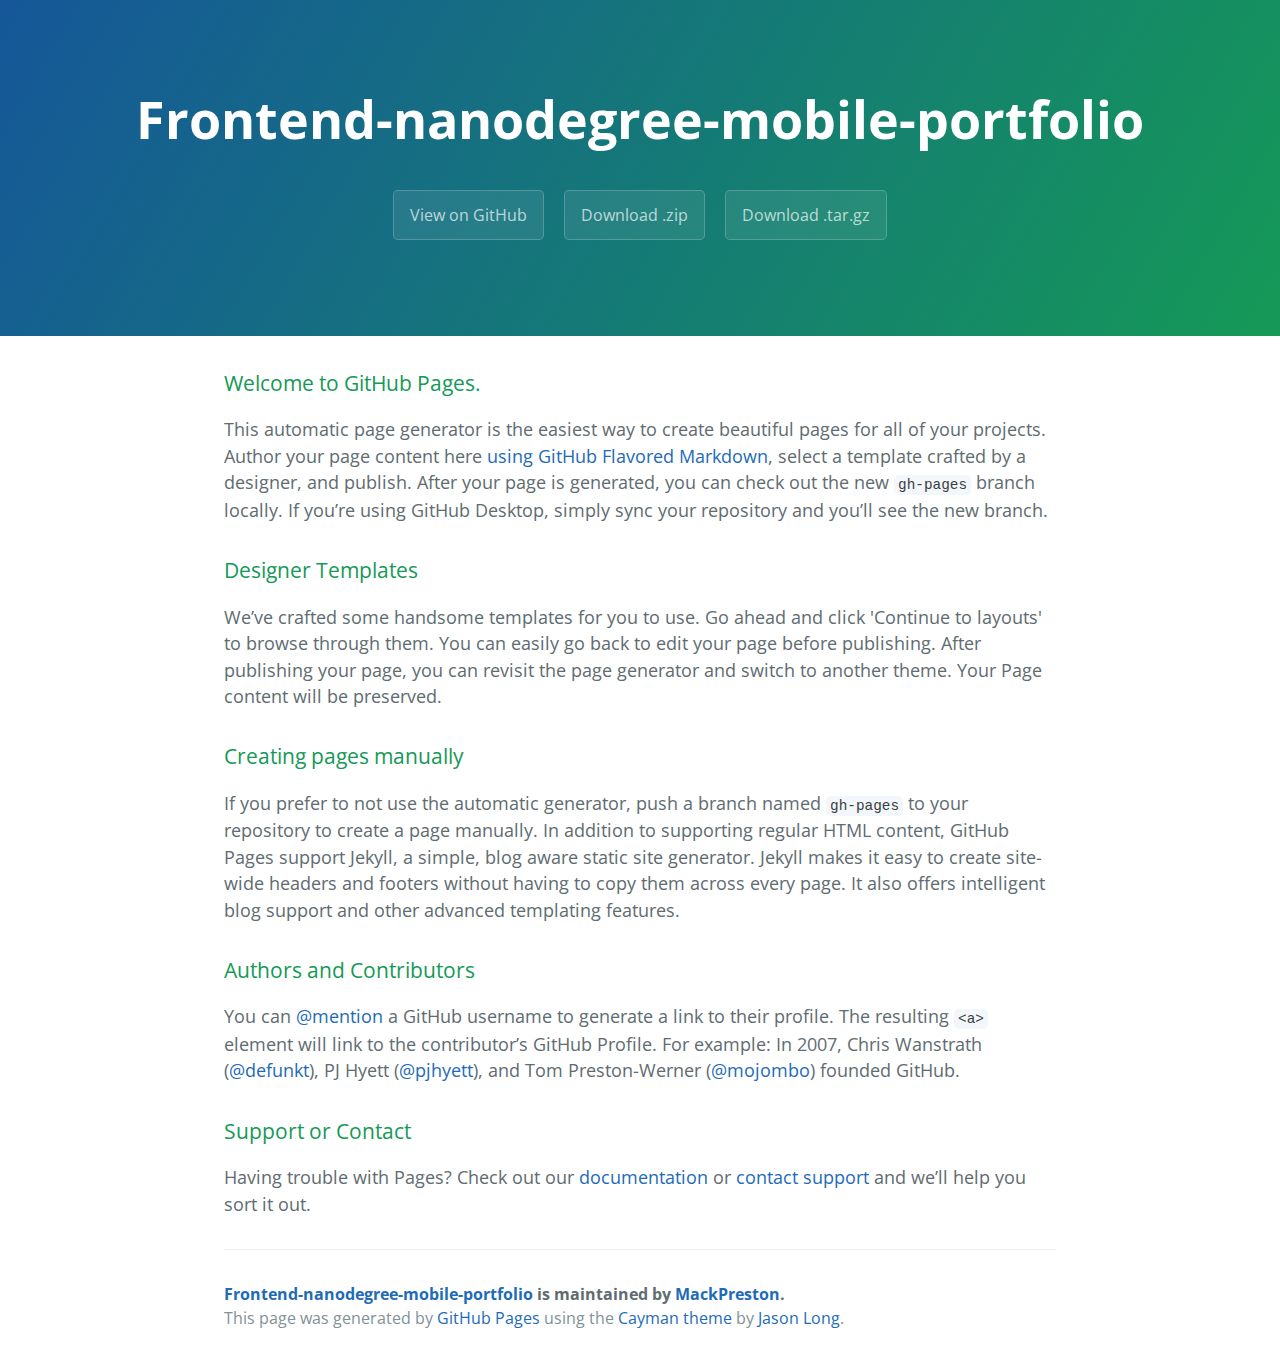
==== index.html @ 6da75bfa "Create gh-pages branch via GitHub" ====
<!DOCTYPE html>
<html lang="en-us">
  <head>
    <meta charset="UTF-8">
    <title>Frontend-nanodegree-mobile-portfolio by MackPreston</title>
    <meta name="viewport" content="width=device-width, initial-scale=1">
    <link rel="stylesheet" type="text/css" href="stylesheets/normalize.css" media="screen">
    <link href='https://fonts.googleapis.com/css?family=Open+Sans:400,700' rel='stylesheet' type='text/css'>
    <link rel="stylesheet" type="text/css" href="stylesheets/stylesheet.css" media="screen">
    <link rel="stylesheet" type="text/css" href="stylesheets/github-light.css" media="screen">
  </head>
  <body>
    <section class="page-header">
      <h1 class="project-name">Frontend-nanodegree-mobile-portfolio</h1>
      <h2 class="project-tagline"></h2>
      <a href="https://github.com/MackPreston/frontend-nanodegree-mobile-portfolio" class="btn">View on GitHub</a>
      <a href="https://github.com/MackPreston/frontend-nanodegree-mobile-portfolio/zipball/master" class="btn">Download .zip</a>
      <a href="https://github.com/MackPreston/frontend-nanodegree-mobile-portfolio/tarball/master" class="btn">Download .tar.gz</a>
    </section>

    <section class="main-content">
      <h3>
<a id="welcome-to-github-pages" class="anchor" href="#welcome-to-github-pages" aria-hidden="true"><span aria-hidden="true" class="octicon octicon-link"></span></a>Welcome to GitHub Pages.</h3>

<p>This automatic page generator is the easiest way to create beautiful pages for all of your projects. Author your page content here <a href="https://guides.github.com/features/mastering-markdown/">using GitHub Flavored Markdown</a>, select a template crafted by a designer, and publish. After your page is generated, you can check out the new <code>gh-pages</code> branch locally. If you’re using GitHub Desktop, simply sync your repository and you’ll see the new branch.</p>

<h3>
<a id="designer-templates" class="anchor" href="#designer-templates" aria-hidden="true"><span aria-hidden="true" class="octicon octicon-link"></span></a>Designer Templates</h3>

<p>We’ve crafted some handsome templates for you to use. Go ahead and click 'Continue to layouts' to browse through them. You can easily go back to edit your page before publishing. After publishing your page, you can revisit the page generator and switch to another theme. Your Page content will be preserved.</p>

<h3>
<a id="creating-pages-manually" class="anchor" href="#creating-pages-manually" aria-hidden="true"><span aria-hidden="true" class="octicon octicon-link"></span></a>Creating pages manually</h3>

<p>If you prefer to not use the automatic generator, push a branch named <code>gh-pages</code> to your repository to create a page manually. In addition to supporting regular HTML content, GitHub Pages support Jekyll, a simple, blog aware static site generator. Jekyll makes it easy to create site-wide headers and footers without having to copy them across every page. It also offers intelligent blog support and other advanced templating features.</p>

<h3>
<a id="authors-and-contributors" class="anchor" href="#authors-and-contributors" aria-hidden="true"><span aria-hidden="true" class="octicon octicon-link"></span></a>Authors and Contributors</h3>

<p>You can <a href="https://help.github.com/articles/basic-writing-and-formatting-syntax/#mentioning-users-and-teams" class="user-mention">@mention</a> a GitHub username to generate a link to their profile. The resulting <code>&lt;a&gt;</code> element will link to the contributor’s GitHub Profile. For example: In 2007, Chris Wanstrath (<a href="https://github.com/defunkt" class="user-mention">@defunkt</a>), PJ Hyett (<a href="https://github.com/pjhyett" class="user-mention">@pjhyett</a>), and Tom Preston-Werner (<a href="https://github.com/mojombo" class="user-mention">@mojombo</a>) founded GitHub.</p>

<h3>
<a id="support-or-contact" class="anchor" href="#support-or-contact" aria-hidden="true"><span aria-hidden="true" class="octicon octicon-link"></span></a>Support or Contact</h3>

<p>Having trouble with Pages? Check out our <a href="https://help.github.com/pages">documentation</a> or <a href="https://github.com/contact">contact support</a> and we’ll help you sort it out.</p>

      <footer class="site-footer">
        <span class="site-footer-owner"><a href="https://github.com/MackPreston/frontend-nanodegree-mobile-portfolio">Frontend-nanodegree-mobile-portfolio</a> is maintained by <a href="https://github.com/MackPreston">MackPreston</a>.</span>

        <span class="site-footer-credits">This page was generated by <a href="https://pages.github.com">GitHub Pages</a> using the <a href="https://github.com/jasonlong/cayman-theme">Cayman theme</a> by <a href="https://twitter.com/jasonlong">Jason Long</a>.</span>
      </footer>

    </section>

  
  </body>
</html>
---- stylesheets/stylesheet.css ----
* {
  box-sizing: border-box; }

body {
  padding: 0;
  margin: 0;
  font-family: "Open Sans", "Helvetica Neue", Helvetica, Arial, sans-serif;
  font-size: 16px;
  line-height: 1.5;
  color: #606c71; }

a {
  color: #1e6bb8;
  text-decoration: none; }
  a:hover {
    text-decoration: underline; }

.btn {
  display: inline-block;
  margin-bottom: 1rem;
  color: rgba(255, 255, 255, 0.7);
  background-color: rgba(255, 255, 255, 0.08);
  border-color: rgba(255, 255, 255, 0.2);
  border-style: solid;
  border-width: 1px;
  border-radius: 0.3rem;
  transition: color 0.2s, background-color 0.2s, border-color 0.2s; }
  .btn + .btn {
    margin-left: 1rem; }

.btn:hover {
  color: rgba(255, 255, 255, 0.8);
  text-decoration: none;
  background-color: rgba(255, 255, 255, 0.2);
  border-color: rgba(255, 255, 255, 0.3); }

@media screen and (min-width: 64em) {
  .btn {
    padding: 0.75rem 1rem; } }

@media screen and (min-width: 42em) and (max-width: 64em) {
  .btn {
    padding: 0.6rem 0.9rem;
    font-size: 0.9rem; } }

@media screen and (max-width: 42em) {
  .btn {
    display: block;
    width: 100%;
    padding: 0.75rem;
    font-size: 0.9rem; }
    .btn + .btn {
      margin-top: 1rem;
      margin-left: 0; } }

.page-header {
  color: #fff;
  text-align: center;
  background-color: #159957;
  background-image: linear-gradient(120deg, #155799, #159957); }

@media screen and (min-width: 64em) {
  .page-header {
    padding: 5rem 6rem; } }

@media screen and (min-width: 42em) and (max-width: 64em) {
  .page-header {
    padding: 3rem 4rem; } }

@media screen and (max-width: 42em) {
  .page-header {
    padding: 2rem 1rem; } }

.project-name {
  margin-top: 0;
  margin-bottom: 0.1rem; }

@media screen and (min-width: 64em) {
  .project-name {
    font-size: 3.25rem; } }

@media screen and (min-width: 42em) and (max-width: 64em) {
  .project-name {
    font-size: 2.25rem; } }

@media screen and (max-width: 42em) {
  .project-name {
    font-size: 1.75rem; } }

.project-tagline {
  margin-bottom: 2rem;
  font-weight: normal;
  opacity: 0.7; }

@media screen and (min-width: 64em) {
  .project-tagline {
    font-size: 1.25rem; } }

@media screen and (min-width: 42em) and (max-width: 64em) {
  .project-tagline {
    font-size: 1.15rem; } }

@media screen and (max-width: 42em) {
  .project-tagline {
    font-size: 1rem; } }

.main-content :first-child {
  margin-top: 0; }
.main-content img {
  max-width: 100%; }
.main-content h1, .main-content h2, .main-content h3, .main-content h4, .main-content h5, .main-content h6 {
  margin-top: 2rem;
  margin-bottom: 1rem;
  font-weight: normal;
  color: #159957; }
.main-content p {
  margin-bottom: 1em; }
.main-content code {
  padding: 2px 4px;
  font-family: Consolas, "Liberation Mono", Menlo, Courier, monospace;
  font-size: 0.9rem;
  color: #383e41;
  background-color: #f3f6fa;
  border-radius: 0.3rem; }
.main-content pre {
  padding: 0.8rem;
  margin-top: 0;
  margin-bottom: 1rem;
  font: 1rem Consolas, "Liberation Mono", Menlo, Courier, monospace;
  color: #567482;
  word-wrap: normal;
  background-color: #f3f6fa;
  border: solid 1px #dce6f0;
  border-radius: 0.3rem; }
  .main-content pre > code {
    padding: 0;
    margin: 0;
    font-size: 0.9rem;
    color: #567482;
    word-break: normal;
    white-space: pre;
    background: transparent;
    border: 0; }
.main-content .highlight {
  margin-bottom: 1rem; }
  .main-content .highlight pre {
    margin-bottom: 0;
    word-break: normal; }
.main-content .highlight pre, .main-content pre {
  padding: 0.8rem;
  overflow: auto;
  font-size: 0.9rem;
  line-height: 1.45;
  border-radius: 0.3rem; }
.main-content pre code, .main-content pre tt {
  display: inline;
  max-width: initial;
  padding: 0;
  margin: 0;
  overflow: initial;
  line-height: inherit;
  word-wrap: normal;
  background-color: transparent;
  border: 0; }
  .main-content pre code:before, .main-content pre code:after, .main-content pre tt:before, .main-content pre tt:after {
    content: normal; }
.main-content ul, .main-content ol {
  margin-top: 0; }
.main-content blockquote {
  padding: 0 1rem;
  margin-left: 0;
  color: #819198;
  border-left: 0.3rem solid #dce6f0; }
  .main-content blockquote > :first-child {
    margin-top: 0; }
  .main-content blockquote > :last-child {
    margin-bottom: 0; }
.main-content table {
  display: block;
  width: 100%;
  overflow: auto;
  word-break: normal;
  word-break: keep-all; }
  .main-content table th {
    font-weight: bold; }
  .main-content table th, .main-content table td {
    padding: 0.5rem 1rem;
    border: 1px solid #e9ebec; }
.main-content dl {
  padding: 0; }
  .main-content dl dt {
    padding: 0;
    margin-top: 1rem;
    font-size: 1rem;
    font-weight: bold; }
  .main-content dl dd {
    padding: 0;
    margin-bottom: 1rem; }
.main-content hr {
  height: 2px;
  padding: 0;
  margin: 1rem 0;
  background-color: #eff0f1;
  border: 0; }

@media screen and (min-width: 64em) {
  .main-content {
    max-width: 64rem;
    padding: 2rem 6rem;
    margin: 0 auto;
    font-size: 1.1rem; } }

@media screen and (min-width: 42em) and (max-width: 64em) {
  .main-content {
    padding: 2rem 4rem;
    font-size: 1.1rem; } }

@media screen and (max-width: 42em) {
  .main-content {
    padding: 2rem 1rem;
    font-size: 1rem; } }

.site-footer {
  padding-top: 2rem;
  margin-top: 2rem;
  border-top: solid 1px #eff0f1; }

.site-footer-owner {
  display: block;
  font-weight: bold; }

.site-footer-credits {
  color: #819198; }

@media screen and (min-width: 64em) {
  .site-footer {
    font-size: 1rem; } }

@media screen and (min-width: 42em) and (max-width: 64em) {
  .site-footer {
    font-size: 1rem; } }

@media screen and (max-width: 42em) {
  .site-footer {
    font-size: 0.9rem; } }
---- stylesheets/github-light.css ----
/*
The MIT License (MIT)

Copyright (c) 2015 GitHub, Inc.

Permission is hereby granted, free of charge, to any person obtaining a copy
of this software and associated documentation files (the "Software"), to deal
in the Software without restriction, including without limitation the rights
to use, copy, modify, merge, publish, distribute, sublicense, and/or sell
copies of the Software, and to permit persons to whom the Software is
furnished to do so, subject to the following conditions:

The above copyright notice and this permission notice shall be included in all
copies or substantial portions of the Software.

THE SOFTWARE IS PROVIDED "AS IS", WITHOUT WARRANTY OF ANY KIND, EXPRESS OR
IMPLIED, INCLUDING BUT NOT LIMITED TO THE WARRANTIES OF MERCHANTABILITY,
FITNESS FOR A PARTICULAR PURPOSE AND NONINFRINGEMENT. IN NO EVENT SHALL THE
AUTHORS OR COPYRIGHT HOLDERS BE LIABLE FOR ANY CLAIM, DAMAGES OR OTHER
LIABILITY, WHETHER IN AN ACTION OF CONTRACT, TORT OR OTHERWISE, ARISING FROM,
OUT OF OR IN CONNECTION WITH THE SOFTWARE OR THE USE OR OTHER DEALINGS IN THE
SOFTWARE.

*/

.pl-c /* comment */ {
  color: #969896;
}

.pl-c1      /* constant, markup.raw, meta.diff.header, meta.module-reference, meta.property-name, support, support.constant, support.variable, variable.other.constant */,
.pl-s .pl-v /* string variable */ {
  color: #0086b3;
}

.pl-e  /* entity */,
.pl-en /* entity.name */ {
  color: #795da3;
}

.pl-s .pl-s1 /* string source */,
.pl-smi      /* storage.modifier.import, storage.modifier.package, storage.type.java, variable.other, variable.parameter.function */ {
  color: #333;
}

.pl-ent /* entity.name.tag */ {
  color: #63a35c;
}

.pl-k /* keyword, storage, storage.type */ {
  color: #a71d5d;
}

.pl-pds              /* punctuation.definition.string, string.regexp.character-class */,
.pl-s                /* string */,
.pl-s .pl-pse .pl-s1 /* string punctuation.section.embedded source */,
.pl-sr               /* string.regexp */,
.pl-sr .pl-cce       /* string.regexp constant.character.escape */,
.pl-sr .pl-sra       /* string.regexp string.regexp.arbitrary-repitition */,
.pl-sr .pl-sre       /* string.regexp source.ruby.embedded */ {
  color: #183691;
}

.pl-v /* variable */ {
  color: #ed6a43;
}

.pl-id /* invalid.deprecated */ {
  color: #b52a1d;
}

.pl-ii /* invalid.illegal */ {
  background-color: #b52a1d;
  color: #f8f8f8;
}

.pl-sr .pl-cce /* string.regexp constant.character.escape */ {
  color: #63a35c;
  font-weight: bold;
}

.pl-ml /* markup.list */ {
  color: #693a17;
}

.pl-mh        /* markup.heading */,
.pl-mh .pl-en /* markup.heading entity.name */,
.pl-ms        /* meta.separator */ {
  color: #1d3e81;
  font-weight: bold;
}

.pl-mq /* markup.quote */ {
  color: #008080;
}

.pl-mi /* markup.italic */ {
  color: #333;
  font-style: italic;
}

.pl-mb /* markup.bold */ {
  color: #333;
  font-weight: bold;
}

.pl-md /* markup.deleted, meta.diff.header.from-file */ {
  background-color: #ffecec;
  color: #bd2c00;
}

.pl-mi1 /* markup.inserted, meta.diff.header.to-file */ {
  background-color: #eaffea;
  color: #55a532;
}

.pl-mdr /* meta.diff.range */ {
  color: #795da3;
  font-weight: bold;
}

.pl-mo /* meta.output */ {
  color: #1d3e81;
}
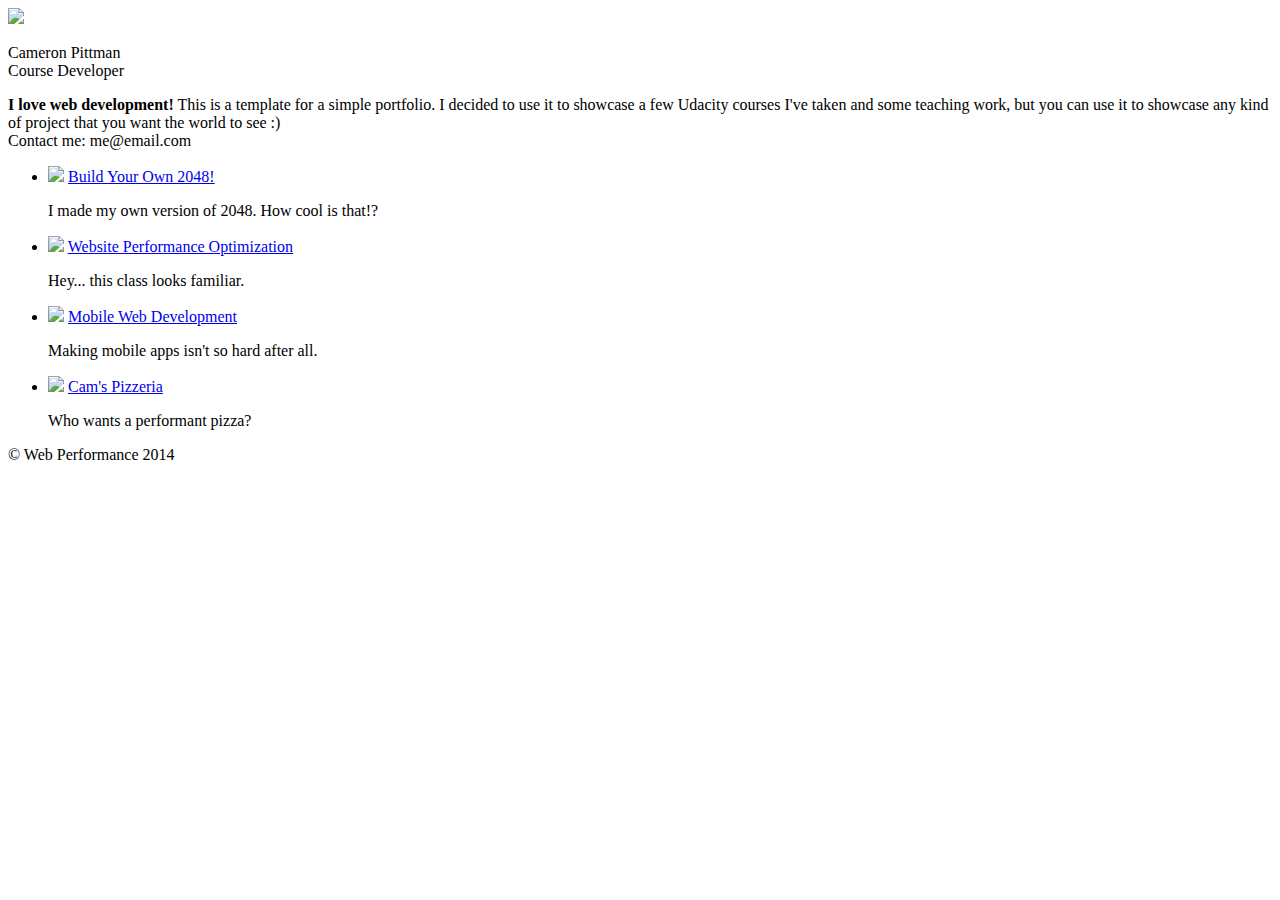
==== commit 4fb455ff: "Initial test to test Github pages" ====
--- a/index.html
+++ b/index.html
@@ -1,57 +1,72 @@
 <!DOCTYPE html>
-<html lang="en-us">
+<html lang="en">
   <head>
-    <meta charset="UTF-8">
-    <title>Frontend-nanodegree-mobile-portfolio by MackPreston</title>
+    <meta charset="utf-8">
     <meta name="viewport" content="width=device-width, initial-scale=1">
-    <link rel="stylesheet" type="text/css" href="stylesheets/normalize.css" media="screen">
-    <link href='https://fonts.googleapis.com/css?family=Open+Sans:400,700' rel='stylesheet' type='text/css'>
-    <link rel="stylesheet" type="text/css" href="stylesheets/stylesheet.css" media="screen">
-    <link rel="stylesheet" type="text/css" href="stylesheets/github-light.css" media="screen">
+    <meta name="description" content=" FILL ME IN ">
+    <meta name="author" content=" FILL ME IN ">
+    <title>Cameron Pittman: Portfolio</title>
+
+    <!-- Hmm, what is the impact of web fonts on speed? Measure it... -->
+    <link href="//fonts.googleapis.com/css?family=Open+Sans:400,700" rel="stylesheet">
+
+    <link href="css/style.css" rel="stylesheet">
+    <link href="css/print.css" rel="stylesheet" media="print">
+
+    <script>
+      (function(w,g){w['GoogleAnalyticsObject']=g;
+      w[g]=w[g]||function(){(w[g].q=w[g].q||[]).push(arguments)};w[g].l=1*new Date();})(window,'ga');
+
+      // Optional TODO: replace with your Google Analytics profile ID.
+      ga('create', 'UA-XXXX-Y');
+      ga('send', 'pageview');
+    </script>
+    <script src="http://www.google-analytics.com/analytics.js"></script>
+    <script async src="js/perfmatters.js"></script>
   </head>
+
   <body>
-    <section class="page-header">
-      <h1 class="project-name">Frontend-nanodegree-mobile-portfolio</h1>
-      <h2 class="project-tagline"></h2>
-      <a href="https://github.com/MackPreston/frontend-nanodegree-mobile-portfolio" class="btn">View on GitHub</a>
-      <a href="https://github.com/MackPreston/frontend-nanodegree-mobile-portfolio/zipball/master" class="btn">Download .zip</a>
-      <a href="https://github.com/MackPreston/frontend-nanodegree-mobile-portfolio/tarball/master" class="btn">Download .tar.gz</a>
-    </section>
+    <header>
+      <a href="/"><img src="img/profilepic.jpg"></a>
+      <p>Cameron Pittman<br><span>Course Developer</span></p>
+    </header>
 
-    <section class="main-content">
-      <h3>
-<a id="welcome-to-github-pages" class="anchor" href="#welcome-to-github-pages" aria-hidden="true"><span aria-hidden="true" class="octicon octicon-link"></span></a>Welcome to GitHub Pages.</h3>
+    <div class="container">
+      <div class="hero">
+        <strong>I love web development!</strong> This is a template for a simple portfolio. I decided to use it to showcase a few Udacity courses I've taken and some teaching work, but you can use it to showcase any kind of project that you want the world to see :) <br> Contact me: me@email.com
+      </div>
 
-<p>This automatic page generator is the easiest way to create beautiful pages for all of your projects. Author your page content here <a href="https://guides.github.com/features/mastering-markdown/">using GitHub Flavored Markdown</a>, select a template crafted by a designer, and publish. After your page is generated, you can check out the new <code>gh-pages</code> branch locally. If you’re using GitHub Desktop, simply sync your repository and you’ll see the new branch.</p>
+      <div class="content">
+        <ul>
+          <li>
+            <img src="https://lh4.ggpht.com/kJEnfqhPvtm4m3EneSZ4fWYGS8lW4YNhEjk6zPkyrQaBUHc-2Y_ElDic99NHI0h-UBLXVbRCjFybFvrWxdk=s100">
+            <a href="project-2048.html">Build Your Own 2048!</a>
+            <p>I made my own version of 2048. How cool is that!?</p>
+          </li>
 
-<h3>
-<a id="designer-templates" class="anchor" href="#designer-templates" aria-hidden="true"><span aria-hidden="true" class="octicon octicon-link"></span></a>Designer Templates</h3>
+          <li>
+            <img src="https://lh6.ggpht.com/f_0W8h__3G99CWTjnMjD8BUKm7yp2-wJyApLtTwFoFtlal2ULf_JgHIsOQq2NiYfKOdMlXlMHDKNo5XVZLs=s100">
+            <a href="project-webperf.html">Website Performance Optimization</a>
+            <p>Hey... this class looks familiar.</p>
+          </li>
 
-<p>We’ve crafted some handsome templates for you to use. Go ahead and click 'Continue to layouts' to browse through them. You can easily go back to edit your page before publishing. After publishing your page, you can revisit the page generator and switch to another theme. Your Page content will be preserved.</p>
+          <li>
+            <img src="https://lh5.ggpht.com/IKdCmTWn8a2nMhlwMYzryvzRN5CUZAOBr4tDrEAbszV7TIFe9pRAInA4kkYcgTXwrifJsBEsq1agTueuu-g=s100">
+            <a href="project-mobile.html">Mobile Web Development</a>
+            <p>Making mobile apps isn't so hard after all.</p>
+          </li>
 
-<h3>
-<a id="creating-pages-manually" class="anchor" href="#creating-pages-manually" aria-hidden="true"><span aria-hidden="true" class="octicon octicon-link"></span></a>Creating pages manually</h3>
+          <li>
+            <img style="width: 100px;" src="views/images/pizzeria.jpg">
+            <a href="views/pizza.html">Cam's Pizzeria</a>
+            <p>Who wants a performant pizza?</p>
+          </li>
+        </ul>
+      </div>
 
-<p>If you prefer to not use the automatic generator, push a branch named <code>gh-pages</code> to your repository to create a page manually. In addition to supporting regular HTML content, GitHub Pages support Jekyll, a simple, blog aware static site generator. Jekyll makes it easy to create site-wide headers and footers without having to copy them across every page. It also offers intelligent blog support and other advanced templating features.</p>
-
-<h3>
-<a id="authors-and-contributors" class="anchor" href="#authors-and-contributors" aria-hidden="true"><span aria-hidden="true" class="octicon octicon-link"></span></a>Authors and Contributors</h3>
-
-<p>You can <a href="https://help.github.com/articles/basic-writing-and-formatting-syntax/#mentioning-users-and-teams" class="user-mention">@mention</a> a GitHub username to generate a link to their profile. The resulting <code>&lt;a&gt;</code> element will link to the contributor’s GitHub Profile. For example: In 2007, Chris Wanstrath (<a href="https://github.com/defunkt" class="user-mention">@defunkt</a>), PJ Hyett (<a href="https://github.com/pjhyett" class="user-mention">@pjhyett</a>), and Tom Preston-Werner (<a href="https://github.com/mojombo" class="user-mention">@mojombo</a>) founded GitHub.</p>
-
-<h3>
-<a id="support-or-contact" class="anchor" href="#support-or-contact" aria-hidden="true"><span aria-hidden="true" class="octicon octicon-link"></span></a>Support or Contact</h3>
-
-<p>Having trouble with Pages? Check out our <a href="https://help.github.com/pages">documentation</a> or <a href="https://github.com/contact">contact support</a> and we’ll help you sort it out.</p>
-
-      <footer class="site-footer">
-        <span class="site-footer-owner"><a href="https://github.com/MackPreston/frontend-nanodegree-mobile-portfolio">Frontend-nanodegree-mobile-portfolio</a> is maintained by <a href="https://github.com/MackPreston">MackPreston</a>.</span>
-
-        <span class="site-footer-credits">This page was generated by <a href="https://pages.github.com">GitHub Pages</a> using the <a href="https://github.com/jasonlong/cayman-theme">Cayman theme</a> by <a href="https://twitter.com/jasonlong">Jason Long</a>.</span>
+      <footer>
+        <p>&copy; Web Performance 2014 <span id="crp-stats"></span></p>
       </footer>
-
-    </section>
-
-  
+    </div>
   </body>
 </html>
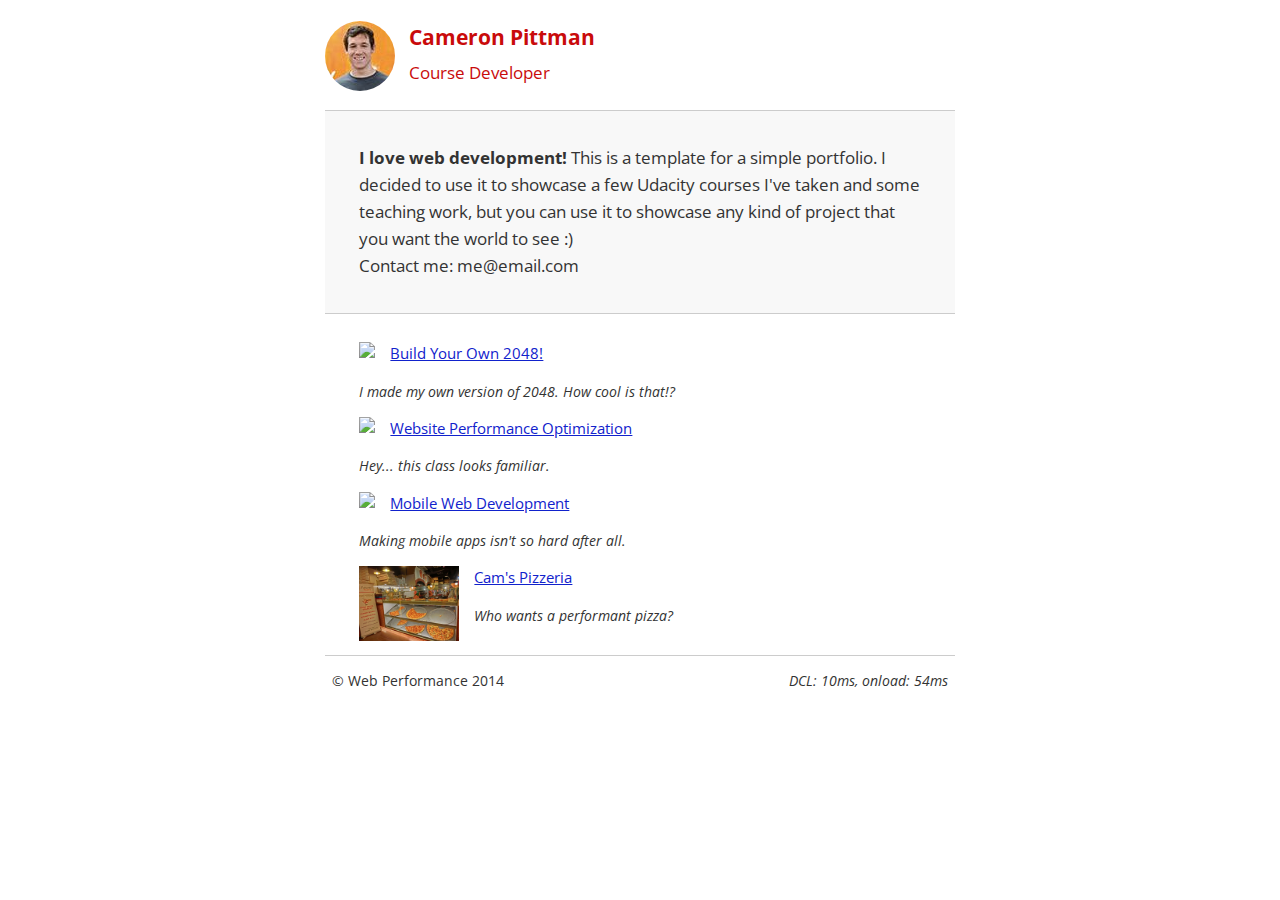
==== commit 90f9a42c: "Hosting the website with the optimizations added" ====
--- a/index.html
+++ b/index.html
@@ -1,72 +1,72 @@
-<!DOCTYPE html>
-<html lang="en">
-  <head>
-    <meta charset="utf-8">
-    <meta name="viewport" content="width=device-width, initial-scale=1">
-    <meta name="description" content=" FILL ME IN ">
-    <meta name="author" content=" FILL ME IN ">
-    <title>Cameron Pittman: Portfolio</title>
-
-    <!-- Hmm, what is the impact of web fonts on speed? Measure it... -->
-    <link href="//fonts.googleapis.com/css?family=Open+Sans:400,700" rel="stylesheet">
-
-    <link href="css/style.css" rel="stylesheet">
-    <link href="css/print.css" rel="stylesheet" media="print">
-
-    <script>
-      (function(w,g){w['GoogleAnalyticsObject']=g;
-      w[g]=w[g]||function(){(w[g].q=w[g].q||[]).push(arguments)};w[g].l=1*new Date();})(window,'ga');
-
-      // Optional TODO: replace with your Google Analytics profile ID.
-      ga('create', 'UA-XXXX-Y');
-      ga('send', 'pageview');
-    </script>
-    <script src="http://www.google-analytics.com/analytics.js"></script>
-    <script async src="js/perfmatters.js"></script>
-  </head>
-
-  <body>
-    <header>
-      <a href="/"><img src="img/profilepic.jpg"></a>
-      <p>Cameron Pittman<br><span>Course Developer</span></p>
-    </header>
-
-    <div class="container">
-      <div class="hero">
-        <strong>I love web development!</strong> This is a template for a simple portfolio. I decided to use it to showcase a few Udacity courses I've taken and some teaching work, but you can use it to showcase any kind of project that you want the world to see :) <br> Contact me: me@email.com
-      </div>
-
-      <div class="content">
-        <ul>
-          <li>
-            <img src="https://lh4.ggpht.com/kJEnfqhPvtm4m3EneSZ4fWYGS8lW4YNhEjk6zPkyrQaBUHc-2Y_ElDic99NHI0h-UBLXVbRCjFybFvrWxdk=s100">
-            <a href="project-2048.html">Build Your Own 2048!</a>
-            <p>I made my own version of 2048. How cool is that!?</p>
-          </li>
-
-          <li>
-            <img src="https://lh6.ggpht.com/f_0W8h__3G99CWTjnMjD8BUKm7yp2-wJyApLtTwFoFtlal2ULf_JgHIsOQq2NiYfKOdMlXlMHDKNo5XVZLs=s100">
-            <a href="project-webperf.html">Website Performance Optimization</a>
-            <p>Hey... this class looks familiar.</p>
-          </li>
-
-          <li>
-            <img src="https://lh5.ggpht.com/IKdCmTWn8a2nMhlwMYzryvzRN5CUZAOBr4tDrEAbszV7TIFe9pRAInA4kkYcgTXwrifJsBEsq1agTueuu-g=s100">
-            <a href="project-mobile.html">Mobile Web Development</a>
-            <p>Making mobile apps isn't so hard after all.</p>
-          </li>
-
-          <li>
-            <img style="width: 100px;" src="views/images/pizzeria.jpg">
-            <a href="views/pizza.html">Cam's Pizzeria</a>
-            <p>Who wants a performant pizza?</p>
-          </li>
-        </ul>
-      </div>
-
-      <footer>
-        <p>&copy; Web Performance 2014 <span id="crp-stats"></span></p>
-      </footer>
-    </div>
-  </body>
-</html>
+<!DOCTYPE html>
+<html lang="en">
+  <head>
+    <meta charset="utf-8">
+    <meta name="viewport" content="width=device-width, initial-scale=1">
+    <meta name="description" content=" FILL ME IN ">
+    <meta name="author" content=" FILL ME IN ">
+    <title>Cameron Pittman: Portfolio</title>
+
+    <!-- Hmm, what is the impact of web fonts on speed? Measure it... -->
+    <link href="//fonts.googleapis.com/css?family=Open+Sans:400,700" rel="stylesheet">
+
+    <link href="css/style.css" rel="stylesheet">
+    <link href="css/print.css" rel="stylesheet" media="print">
+
+    <script>
+      (function(w,g){w['GoogleAnalyticsObject']=g;
+      w[g]=w[g]||function(){(w[g].q=w[g].q||[]).push(arguments)};w[g].l=1*new Date();})(window,'ga');
+
+      // Optional TODO: replace with your Google Analytics profile ID.
+      ga('create', 'UA-XXXX-Y');
+      ga('send', 'pageview');
+    </script>
+    <script src="http://www.google-analytics.com/analytics.js" async></script>
+    <script async src="js/perfmatters.js"></script>
+  </head>
+
+  <body>
+    <header>
+      <a href="/"><img src="img/profilepic.jpg"></a>
+      <p>Cameron Pittman<br><span>Course Developer</span></p>
+    </header>
+
+    <div class="container">
+      <div class="hero">
+        <strong>I love web development!</strong> This is a template for a simple portfolio. I decided to use it to showcase a few Udacity courses I've taken and some teaching work, but you can use it to showcase any kind of project that you want the world to see :) <br> Contact me: me@email.com
+      </div>
+
+      <div class="content">
+        <ul>
+          <li>
+            <img src="https://lh4.ggpht.com/kJEnfqhPvtm4m3EneSZ4fWYGS8lW4YNhEjk6zPkyrQaBUHc-2Y_ElDic99NHI0h-UBLXVbRCjFybFvrWxdk=s100">
+            <a href="project-2048.html">Build Your Own 2048!</a>
+            <p>I made my own version of 2048. How cool is that!?</p>
+          </li>
+
+          <li>
+            <img src="https://lh6.ggpht.com/f_0W8h__3G99CWTjnMjD8BUKm7yp2-wJyApLtTwFoFtlal2ULf_JgHIsOQq2NiYfKOdMlXlMHDKNo5XVZLs=s100">
+            <a href="project-webperf.html">Website Performance Optimization</a>
+            <p>Hey... this class looks familiar.</p>
+          </li>
+
+          <li>
+            <img src="https://lh5.ggpht.com/IKdCmTWn8a2nMhlwMYzryvzRN5CUZAOBr4tDrEAbszV7TIFe9pRAInA4kkYcgTXwrifJsBEsq1agTueuu-g=s100">
+            <a href="project-mobile.html">Mobile Web Development</a>
+            <p>Making mobile apps isn't so hard after all.</p>
+          </li>
+
+          <li>
+            <img style="width: 100px;" src="views/images/pizzeria.jpg">
+            <a href="views/pizza.html">Cam's Pizzeria</a>
+            <p>Who wants a performant pizza?</p>
+          </li>
+        </ul>
+      </div>
+
+      <footer>
+        <p>&copy; Web Performance 2014 <span id="crp-stats"></span></p>
+      </footer>
+    </div>
+  </body>
+</html>
--- a/css/style.css
+++ b/css/style.css
@@ -0,0 +1,49 @@
+html {
+  font-size: 100%;
+  overflow-y: scroll;
+  -webkit-tap-highlight-color: rgba(0,0,0,0);
+  -ms-text-size-adjust: 100%;
+  -webkit-text-size-adjust: none;
+}
+body { margin: 0; font-size: 14px; line-height: 1.61; font-weight: 400; }
+body, button, input, select, textarea { font-family: 'Open Sans', sans-serif; color: #333; }
+
+a { color: #12C; }
+a:visited { color: #61C; }
+a:focus { outline: thin dotted; }
+a:hover, a:active { color: #c00; outline: 0; }
+
+b, strong { font-weight: bold; }
+pre, code { font-family: monospace, monospace; font-size: 1em; }
+ul, ol { margin: 1em 0; padding: 0 0 0 20px; }
+img { border: 0; max-width: 100%; }
+
+body { background: #fff; }
+header, footer, .container { max-width: 45em; margin: 0 auto; }
+
+header { padding: 0 0.5em; color: #C90B0B; }
+header img { border-radius: 40px; float: left; }
+header p { font-size:1.5em; font-weight: bold; padding-left: 4em;}
+header p span { font-size: 0.8em; font-weight: normal;}
+
+.hero { padding: 2em; background-color: #f8f8f8; font-size:1.2em;
+  border-bottom: 1px solid #ccc;
+  border-top: 1px solid #ccc;
+}
+
+.content { padding: 1em 1em; }
+.content li { list-style-type: none; font-size: 1.1em;}
+li img { float:left; padding-right: 1em; }
+li p { font-size: 0.9em; font-style: italic; }
+
+footer {
+  padding: 0 0.5em;
+  border-top: 1px solid #ccc;
+}
+footer span { float: right; font-style: italic; }
+
+/* Smartphones (portrait) */
+@media only screen and (max-width: 480px) {
+  body { font-size: 12px;}
+  header p { padding-left: 4.5em;}
+}
--- a/css/print.css
+++ b/css/print.css
@@ -0,0 +1,10 @@
+@media print {
+  * { background: transparent !important; color: black !important; text-shadow: none !important; filter:none !important; -ms-filter: none !important; }
+  a, a:visited { color: #444 !important; text-decoration: underline; }
+  a[href]:after { content: " (" attr(href) ")"; }
+  tr, img { page-break-inside: avoid; }
+  img { max-width: 100% !important; }
+  @page { margin: 0.5cm; }
+  p, h2, h3 { orphans: 3; widows: 3; }
+  h2, h3{ page-break-after: avoid; }
+}
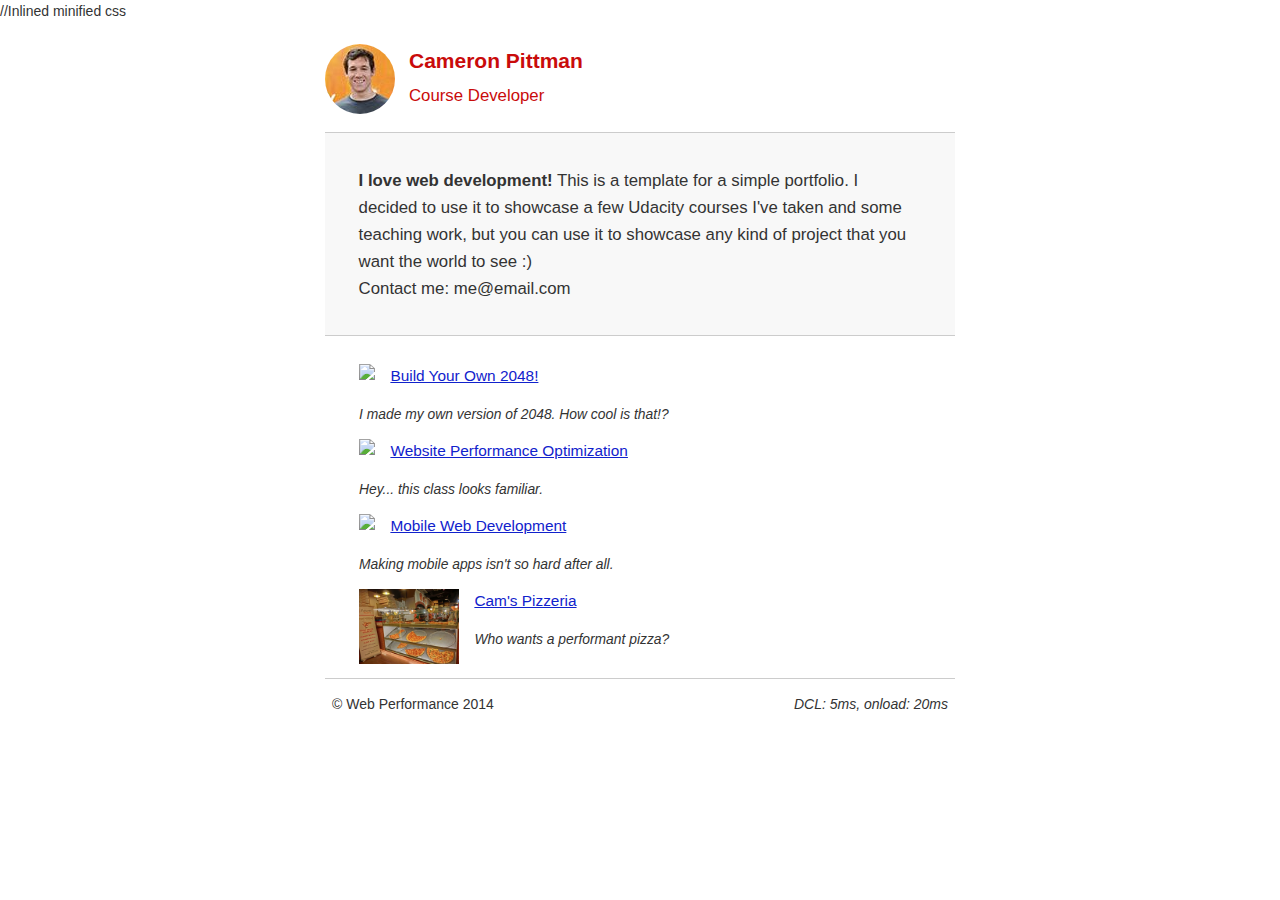
==== commit 1be0cfc1: "Optimized by compressing images, inlining css and fine-tuning javascript" ====
--- a/index.html
+++ b/index.html
@@ -1,72 +1,80 @@
-<!DOCTYPE html>
-<html lang="en">
-  <head>
-    <meta charset="utf-8">
-    <meta name="viewport" content="width=device-width, initial-scale=1">
-    <meta name="description" content=" FILL ME IN ">
-    <meta name="author" content=" FILL ME IN ">
-    <title>Cameron Pittman: Portfolio</title>
-
-    <!-- Hmm, what is the impact of web fonts on speed? Measure it... -->
-    <link href="//fonts.googleapis.com/css?family=Open+Sans:400,700" rel="stylesheet">
-
-    <link href="css/style.css" rel="stylesheet">
-    <link href="css/print.css" rel="stylesheet" media="print">
-
-    <script>
-      (function(w,g){w['GoogleAnalyticsObject']=g;
-      w[g]=w[g]||function(){(w[g].q=w[g].q||[]).push(arguments)};w[g].l=1*new Date();})(window,'ga');
-
-      // Optional TODO: replace with your Google Analytics profile ID.
-      ga('create', 'UA-XXXX-Y');
-      ga('send', 'pageview');
-    </script>
-    <script src="http://www.google-analytics.com/analytics.js" async></script>
-    <script async src="js/perfmatters.js"></script>
-  </head>
-
-  <body>
-    <header>
-      <a href="/"><img src="img/profilepic.jpg"></a>
-      <p>Cameron Pittman<br><span>Course Developer</span></p>
-    </header>
-
-    <div class="container">
-      <div class="hero">
-        <strong>I love web development!</strong> This is a template for a simple portfolio. I decided to use it to showcase a few Udacity courses I've taken and some teaching work, but you can use it to showcase any kind of project that you want the world to see :) <br> Contact me: me@email.com
-      </div>
-
-      <div class="content">
-        <ul>
-          <li>
-            <img src="https://lh4.ggpht.com/kJEnfqhPvtm4m3EneSZ4fWYGS8lW4YNhEjk6zPkyrQaBUHc-2Y_ElDic99NHI0h-UBLXVbRCjFybFvrWxdk=s100">
-            <a href="project-2048.html">Build Your Own 2048!</a>
-            <p>I made my own version of 2048. How cool is that!?</p>
-          </li>
-
-          <li>
-            <img src="https://lh6.ggpht.com/f_0W8h__3G99CWTjnMjD8BUKm7yp2-wJyApLtTwFoFtlal2ULf_JgHIsOQq2NiYfKOdMlXlMHDKNo5XVZLs=s100">
-            <a href="project-webperf.html">Website Performance Optimization</a>
-            <p>Hey... this class looks familiar.</p>
-          </li>
-
-          <li>
-            <img src="https://lh5.ggpht.com/IKdCmTWn8a2nMhlwMYzryvzRN5CUZAOBr4tDrEAbszV7TIFe9pRAInA4kkYcgTXwrifJsBEsq1agTueuu-g=s100">
-            <a href="project-mobile.html">Mobile Web Development</a>
-            <p>Making mobile apps isn't so hard after all.</p>
-          </li>
-
-          <li>
-            <img style="width: 100px;" src="views/images/pizzeria.jpg">
-            <a href="views/pizza.html">Cam's Pizzeria</a>
-            <p>Who wants a performant pizza?</p>
-          </li>
-        </ul>
-      </div>
-
-      <footer>
-        <p>&copy; Web Performance 2014 <span id="crp-stats"></span></p>
-      </footer>
-    </div>
-  </body>
-</html>
+<!DOCTYPE html>
+<html lang="en">
+  <head>
+    <meta charset="utf-8">
+    <meta name="viewport" content="width=device-width, initial-scale=1">
+    <meta http-equiv="Cache-control" content="public">
+    <meta name="description" content=" FILL ME IN ">
+    <meta name="author" content=" FILL ME IN ">
+    <title>Cameron Pittman: Portfolio</title>
+
+    <!-- Hmm, what is the impact of web fonts on speed? Measure it... -->
+    <!-- <link href="//fonts.googleapis.com/css?family=Open+Sans:400,700" rel="stylesheet"> -->
+
+    <!-- <link href="css/style.css" rel="stylesheet" Cache-Control:public, max-age=31536000> -->
+    <link href="css/print.css" rel="stylesheet" media="print" Cache-Control:public, max-age=31536000>
+
+    <script>
+      (function(w,g){w['GoogleAnalyticsObject']=g;
+      w[g]=w[g]||function(){(w[g].q=w[g].q||[]).push(arguments)};w[g].l=1*new Date();})(window,'ga');
+
+      // Optional TODO: replace with your Google Analytics profile ID.
+      ga('create', 'UA-XXXX-Y');
+      ga('send', 'pageview');
+    </script>
+    <script src="http://www.google-analytics.com/analytics.js" async Cache-Control:public, max-age=7200></script>
+    <script async src="js/perfmatters.js" Cache-Control:public, max-age=31536000></script>
+
+    //Inlined minified css
+    <style>
+      .hero,footer{border-top:1px solid #ccc}footer span,li p{font-style:italic}html{font-size:100%;overflow-y:scroll;-webkit-tap-highlight-color:transparent;-ms-text-size-adjust:100%;-webkit-text-size-adjust:none}body{margin:0;font-size:14px;line-height:1.61;font-weight:400;background:#fff}b,header p,strong{font-weight:700}body,button,input,select,textarea{font-family:'Open Sans',sans-serif;color:#333}a{color:#12C}a:visited{color:#61C}a:focus{outline:dotted thin}a:active,a:hover{color:#c00;outline:0}code,pre{font-family:monospace,monospace;font-size:1em}ol,ul{margin:1em 0;padding:0 0 0 20px}img{border:0;max-width:100%}.container,footer,header{max-width:45em;margin:0 auto}header{padding:0 .5em;color:#C90B0B}header img{border-radius:40px;float:left}header p{font-size:1.5em;padding-left:4em}header p span{font-size:.8em;font-weight:400}.hero{padding:2em;background-color:#f8f8f8;font-size:1.2em;border-bottom:1px solid #ccc}.content{padding:1em}.content li{list-style-type:none;font-size:1.1em}li img{float:left;padding-right:1em}li p{font-size:.9em}footer{padding:0 .5em}footer span{float:right}@media only screen and (max-width:480px){body{font-size:12px}header p{padding-left:4.5em}}
+    </style>
+
+
+  </head>
+
+  <body>
+    <header>
+      <a href="/"><img src="img/profilepic.jpg"></a>
+      <p>Cameron Pittman<br><span>Course Developer</span></p>
+    </header>
+
+    <div class="container">
+      <div class="hero">
+        <strong>I love web development!</strong> This is a template for a simple portfolio. I decided to use it to showcase a few Udacity courses I've taken and some teaching work, but you can use it to showcase any kind of project that you want the world to see :) <br> Contact me: me@email.com
+      </div>
+
+      <div class="content">
+        <ul>
+          <li>
+            <img src="https://lh4.ggpht.com/kJEnfqhPvtm4m3EneSZ4fWYGS8lW4YNhEjk6zPkyrQaBUHc-2Y_ElDic99NHI0h-UBLXVbRCjFybFvrWxdk=s100">
+            <a href="project-2048.html">Build Your Own 2048!</a>
+            <p>I made my own version of 2048. How cool is that!?</p>
+          </li>
+
+          <li>
+            <img src="https://lh6.ggpht.com/f_0W8h__3G99CWTjnMjD8BUKm7yp2-wJyApLtTwFoFtlal2ULf_JgHIsOQq2NiYfKOdMlXlMHDKNo5XVZLs=s100">
+            <a href="project-webperf.html">Website Performance Optimization</a>
+            <p>Hey... this class looks familiar.</p>
+          </li>
+
+          <li>
+            <img src="https://lh5.ggpht.com/IKdCmTWn8a2nMhlwMYzryvzRN5CUZAOBr4tDrEAbszV7TIFe9pRAInA4kkYcgTXwrifJsBEsq1agTueuu-g=s100">
+            <a href="project-mobile.html">Mobile Web Development</a>
+            <p>Making mobile apps isn't so hard after all.</p>
+          </li>
+
+          <li>
+            <img style="width: 100px;" src="views/images/pizzeria.jpg">
+            <a href="views/pizza.html">Cam's Pizzeria</a>
+            <p>Who wants a performant pizza?</p>
+          </li>
+        </ul>
+      </div>
+
+      <footer>
+        <p>&copy; Web Performance 2014 <span id="crp-stats"></span></p>
+      </footer>
+    </div>
+  </body>
+</html>
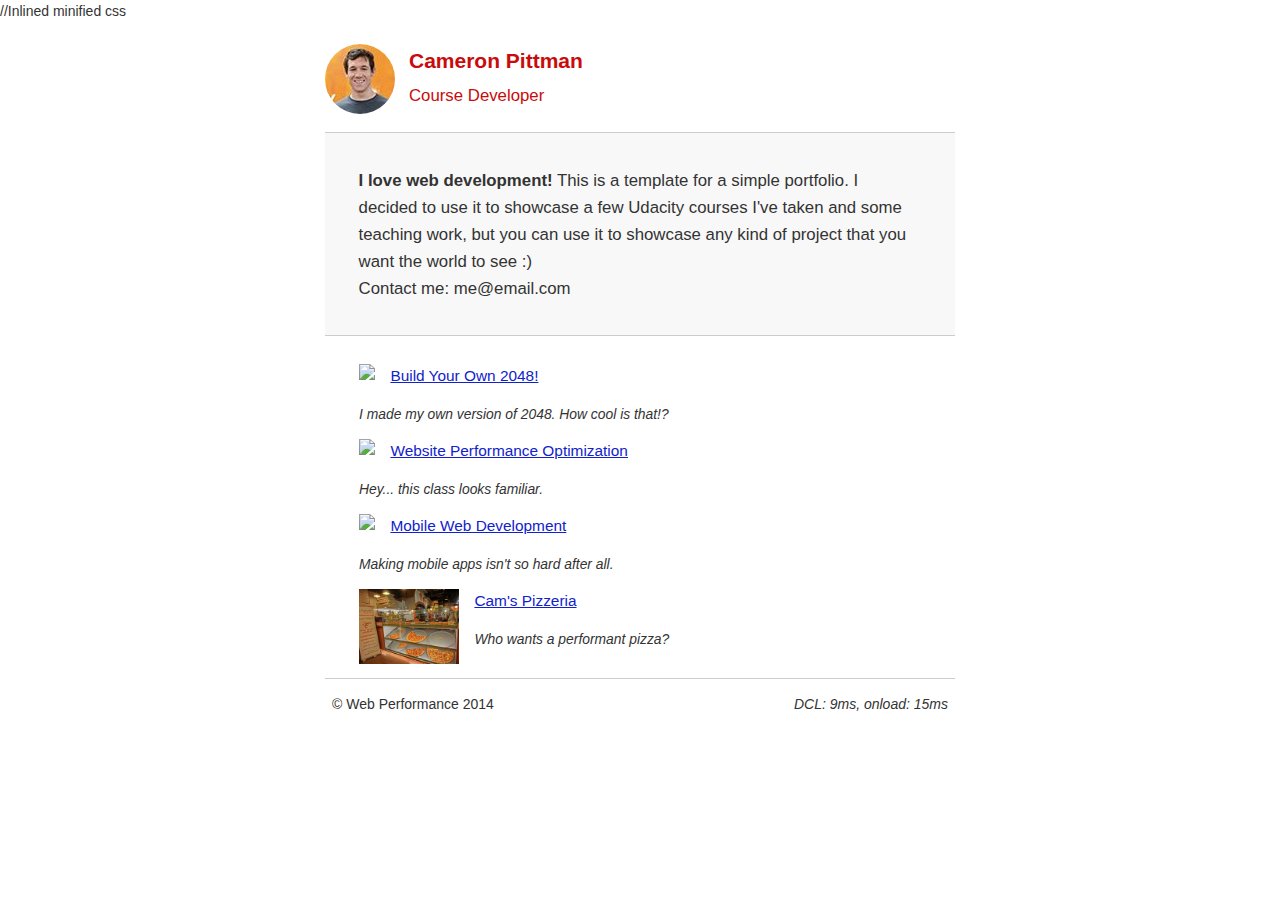
==== commit d7f0cb6e: "Minified JS and inlined it in index.html and pizza.html" ====
--- a/index.html
+++ b/index.html
@@ -23,8 +23,11 @@
       ga('send', 'pageview');
     </script>
     <script src="http://www.google-analytics.com/analytics.js" async Cache-Control:public, max-age=7200></script>
-    <script async src="js/perfmatters.js" Cache-Control:public, max-age=31536000></script>
-
+    <!-- <script async src="js/perfmatters.js" Cache-Control:public, max-age=31536000></script> -->
+    <!-- Inline Javascript -->
+    <script>
+      function logCRP(){var o=window.performance.timing,n=o.domContentLoadedEventStart-o.domLoading,t=o.domComplete-o.domLoading,d=document.getElementById("crp-stats");d.textContent="DCL: "+n+"ms, onload: "+t+"ms"}window.addEventListener("load",function(o){logCRP()});
+    </script>
     //Inlined minified css
     <style>
       .hero,footer{border-top:1px solid #ccc}footer span,li p{font-style:italic}html{font-size:100%;overflow-y:scroll;-webkit-tap-highlight-color:transparent;-ms-text-size-adjust:100%;-webkit-text-size-adjust:none}body{margin:0;font-size:14px;line-height:1.61;font-weight:400;background:#fff}b,header p,strong{font-weight:700}body,button,input,select,textarea{font-family:'Open Sans',sans-serif;color:#333}a{color:#12C}a:visited{color:#61C}a:focus{outline:dotted thin}a:active,a:hover{color:#c00;outline:0}code,pre{font-family:monospace,monospace;font-size:1em}ol,ul{margin:1em 0;padding:0 0 0 20px}img{border:0;max-width:100%}.container,footer,header{max-width:45em;margin:0 auto}header{padding:0 .5em;color:#C90B0B}header img{border-radius:40px;float:left}header p{font-size:1.5em;padding-left:4em}header p span{font-size:.8em;font-weight:400}.hero{padding:2em;background-color:#f8f8f8;font-size:1.2em;border-bottom:1px solid #ccc}.content{padding:1em}.content li{list-style-type:none;font-size:1.1em}li img{float:left;padding-right:1em}li p{font-size:.9em}footer{padding:0 .5em}footer span{float:right}@media only screen and (max-width:480px){body{font-size:12px}header p{padding-left:4.5em}}
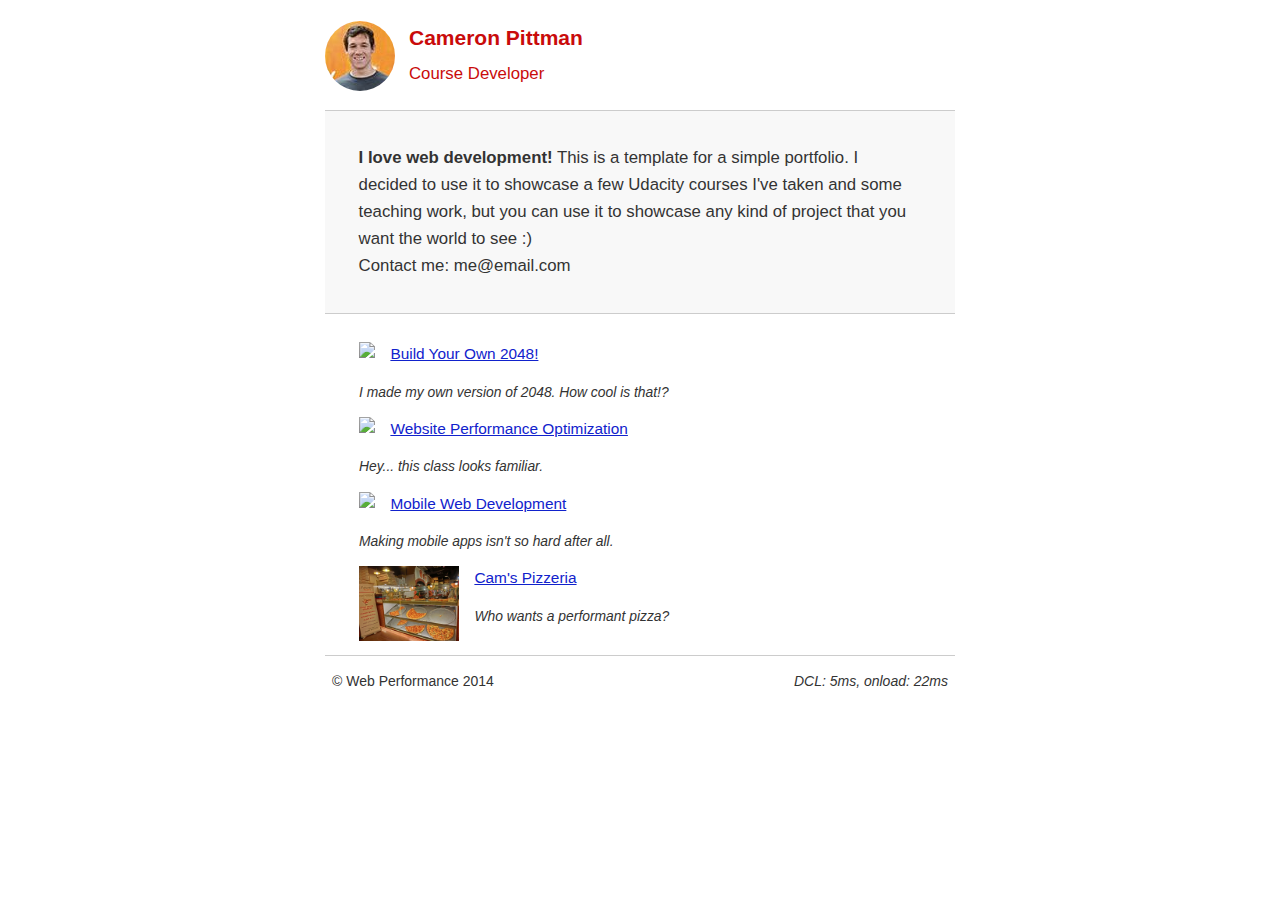
==== commit b5775159: "Polished the Readme" ====
--- a/index.html
+++ b/index.html
@@ -28,7 +28,7 @@
     <script>
       function logCRP(){var o=window.performance.timing,n=o.domContentLoadedEventStart-o.domLoading,t=o.domComplete-o.domLoading,d=document.getElementById("crp-stats");d.textContent="DCL: "+n+"ms, onload: "+t+"ms"}window.addEventListener("load",function(o){logCRP()});
     </script>
-    //Inlined minified css
+    <!-- Inlined minified css -->
     <style>
       .hero,footer{border-top:1px solid #ccc}footer span,li p{font-style:italic}html{font-size:100%;overflow-y:scroll;-webkit-tap-highlight-color:transparent;-ms-text-size-adjust:100%;-webkit-text-size-adjust:none}body{margin:0;font-size:14px;line-height:1.61;font-weight:400;background:#fff}b,header p,strong{font-weight:700}body,button,input,select,textarea{font-family:'Open Sans',sans-serif;color:#333}a{color:#12C}a:visited{color:#61C}a:focus{outline:dotted thin}a:active,a:hover{color:#c00;outline:0}code,pre{font-family:monospace,monospace;font-size:1em}ol,ul{margin:1em 0;padding:0 0 0 20px}img{border:0;max-width:100%}.container,footer,header{max-width:45em;margin:0 auto}header{padding:0 .5em;color:#C90B0B}header img{border-radius:40px;float:left}header p{font-size:1.5em;padding-left:4em}header p span{font-size:.8em;font-weight:400}.hero{padding:2em;background-color:#f8f8f8;font-size:1.2em;border-bottom:1px solid #ccc}.content{padding:1em}.content li{list-style-type:none;font-size:1.1em}li img{float:left;padding-right:1em}li p{font-size:.9em}footer{padding:0 .5em}footer span{float:right}@media only screen and (max-width:480px){body{font-size:12px}header p{padding-left:4.5em}}
     </style>
